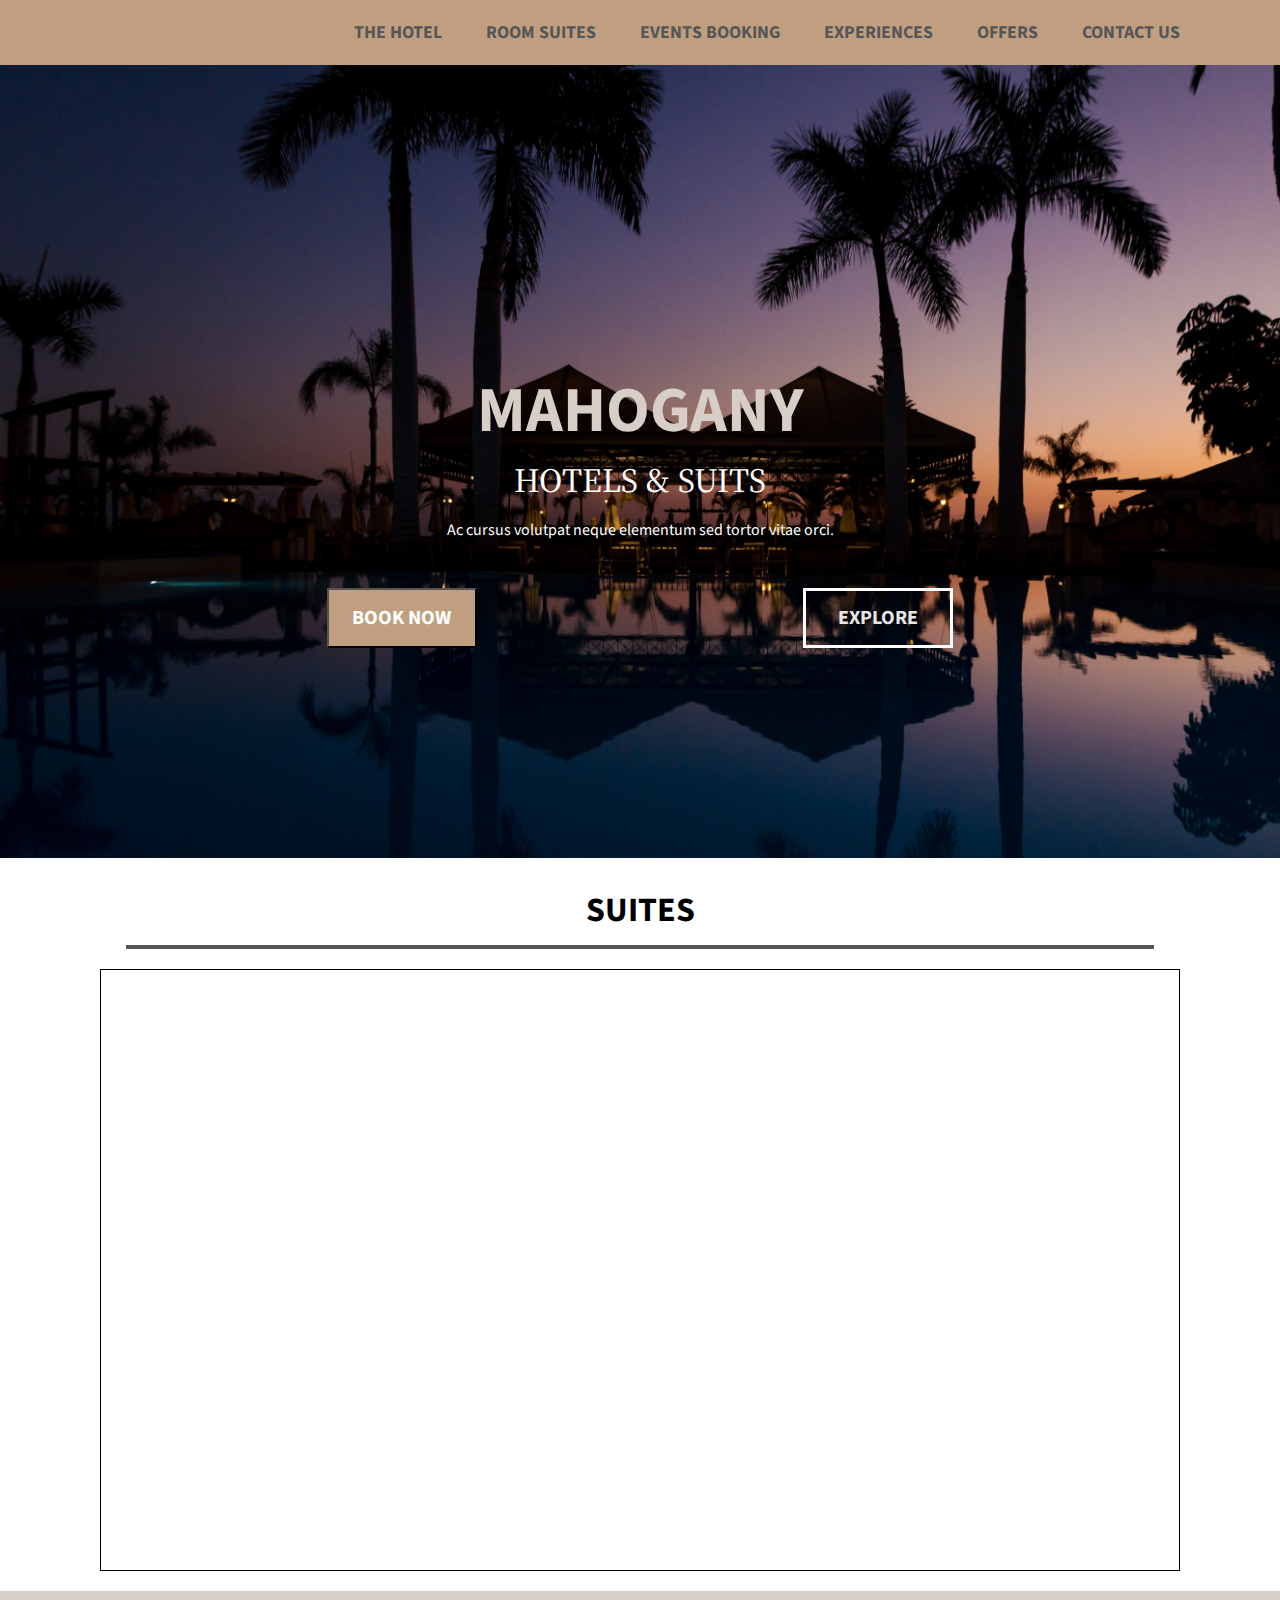
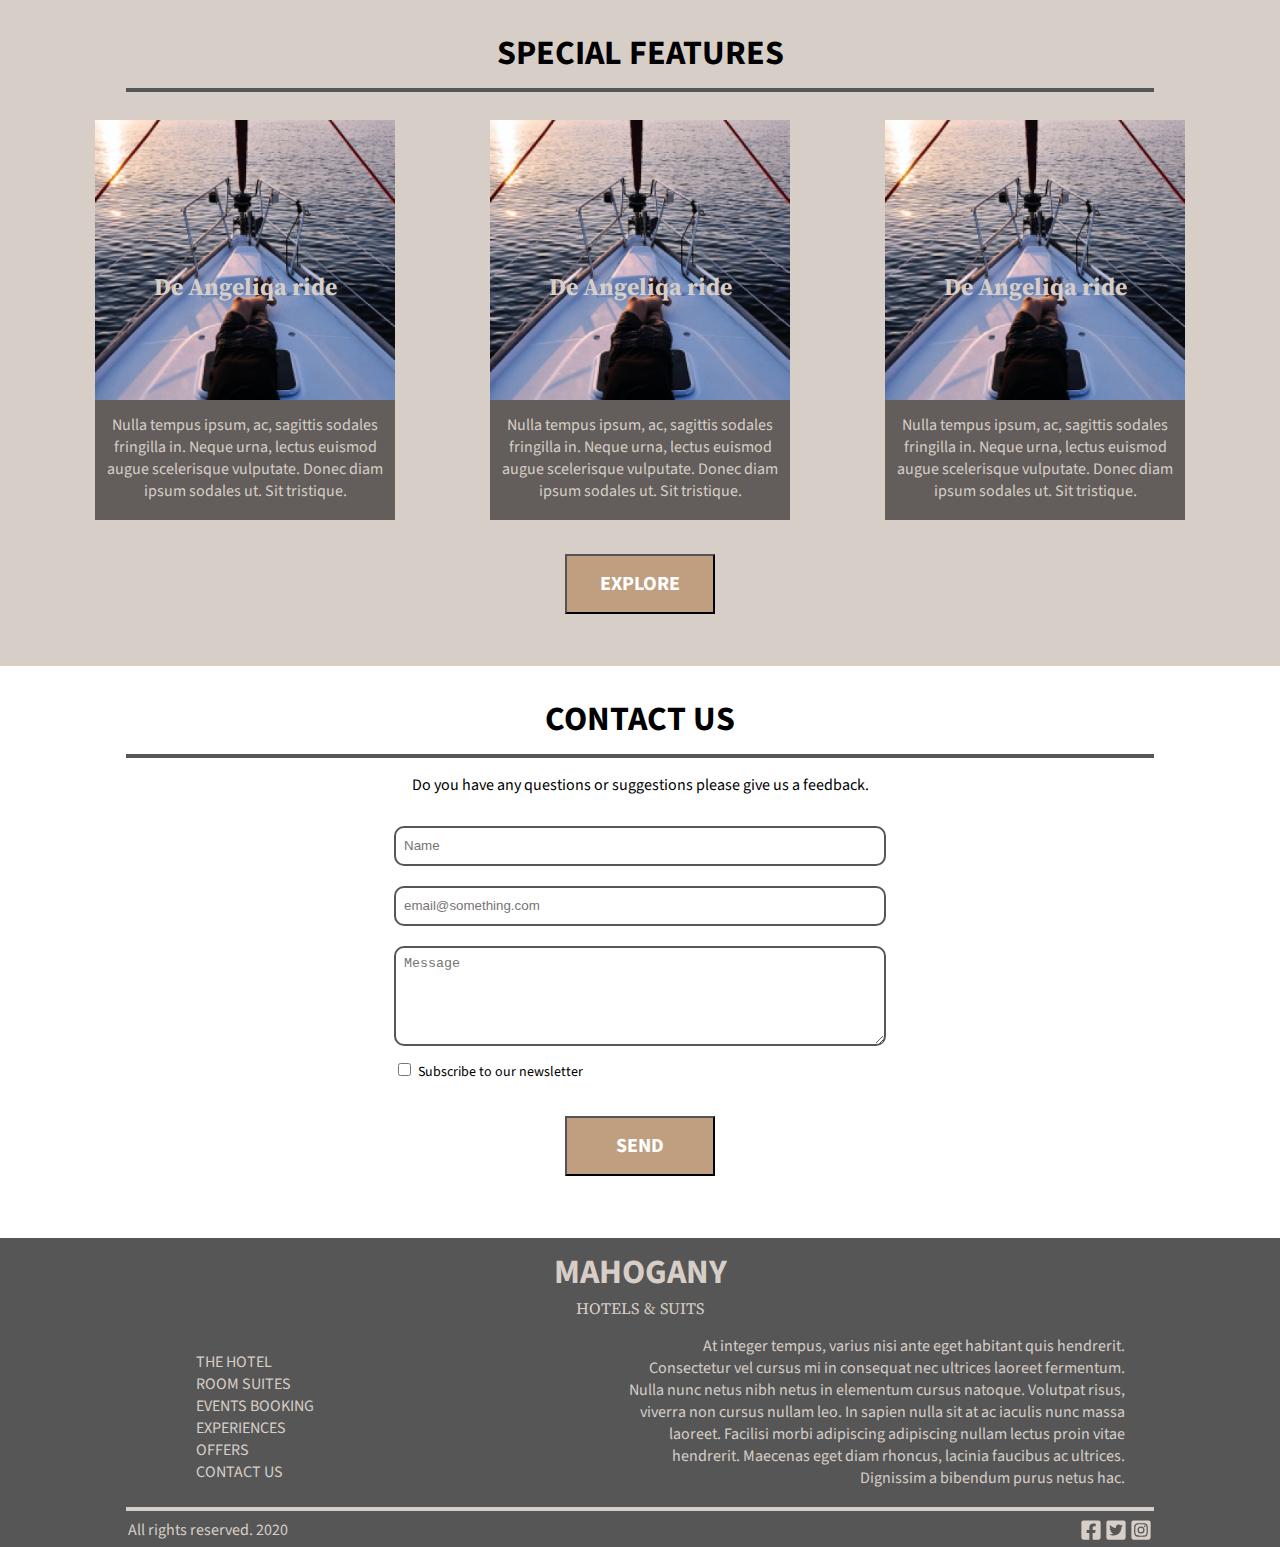
==== index.html @ cde4f752 "files for hosting" ====
<!DOCTYPE html>
<html lang="en">

<head>
    <meta charset="UTF-8">
    <meta name="viewport" content="width=device-width, initial-scale=1.0">
    <title>Mahogany Hotels & Suites</title>
    <link rel="stylesheet" type="text/css" href="style.css">
    <script type="text/javascript" src="script.js"></script>
</head>

<body>
    <nav id="navbar">
        <ul>
            <li><a href="">THE HOTEL</a></li>
            <li><a href="">ROOM SUITES</a></li>
            <li><a href="">EVENTS BOOKING</a></li>
            <li><a href="">EXPERIENCES</a></li>
            <li><a href="">OFFERS</a></li>
            <li><a href="">CONTACT US</a></li>
        </ul>
    </nav>
    <div class="homebackground">
        <!--<mg class="homebackground" src="images\Bgd.png">-->
        <h1 class="hotelname">MAHOGANY</h1>
        <p class="subname">HOTELS & SUITS</p>
        <p class="intro">Ac cursus volutpat neque elementum sed tortor vitae orci.</p>
        <div class="bookbtn"><button id="bknow" type="button">BOOK NOW</button><button id="explore"
                type="button">EXPLORE</button></div>
    </div>
    <h2 class="suites">SUITES</h2>
    <hr>
    <div class="carousel">
        <img class="slider" name="slide" />
    </div>
    <div class="feat">
        <h2 class="suites">SPECIAL FEATURES</h2>
        <hr>
        <div class="specialfeat">
            <div class="specialfeatchild">
                <h3>De Angeliqa ride</h3><img src="images\Cusine.png"><span>Nulla tempus ipsum, ac, sagittis sodales
                    fringilla in. Neque urna, lectus euismod augue scelerisque vulputate. Donec diam ipsum sodales ut.
                    Sit tristique.</span>
            </div>
            <div class="specialfeatchild">
                <h3>De Angeliqa ride</h3><img src="images\Cusine.png"><span>Nulla tempus ipsum, ac, sagittis sodales
                    fringilla in. Neque urna, lectus euismod augue scelerisque vulputate. Donec diam ipsum sodales ut.
                    Sit tristique.</span>
            </div>
            <div class="specialfeatchild">
                <h3>De Angeliqa ride</h3><img src="images\Cusine.png"><span>Nulla tempus ipsum, ac, sagittis sodales
                    fringilla in. Neque urna, lectus euismod augue scelerisque vulputate. Donec diam ipsum sodales ut.
                    Sit tristique.</span>
            </div>
        </div>
        <button id="bknow" type="button">EXPLORE</button>
    </div>
    <h2 class="suites">CONTACT US</h2>
    <hr>
    <p class="contactintro">Do you have any questions or suggestions please give us a feedback.</p>

    <div class="formcontainer">
        <form action="" method="POST">
            <div>
                <input type="text" class="inputstyle" id="name" name="name" placeholder="Name">
            </div>
            <div>
                <input type="email" class="inputstyle" id="useremail" name="useremail"
                    placeholder="email@something.com">
            </div>
            <div>
                <textarea rows="5" class="inputstyle" type="text" id="feedback" name="feedback" value=""
                    placeholder="Message"></textarea>
            </div>
            <input type="checkbox" id="subscribe" name="subscribe" value="">
            <label for="subscribe">Subscribe to our newsletter</label>
            <button id="bknow" type="button">SEND</button>
        </form>
    </div>
    <footer>
        <h2>MAHOGANY</h2>
        <p>HOTELS & SUITS</p>
        <div class="foot">
            <div class="dirlist">
                <ul>
                    <li><a href="">THE HOTEL</a></li>
                    <li><a href="">ROOM SUITES</a></li>
                    <li><a href="">EVENTS BOOKING</a></li>
                    <li><a href="">EXPERIENCES</a></li>
                    <li><a href="">OFFERS</a></li>
                    <li><a href="">CONTACT US</a></li>
                </ul>
            </div>
            <div class="summary"><span> At integer tempus, varius nisi ante eget habitant quis hendrerit. Consectetur
                    vel cursus mi in
                    consequat nec ultrices laoreet fermentum. Nulla nunc netus nibh netus in elementum cursus natoque.
                    Volutpat risus, viverra non cursus nullam leo. In sapien nulla sit at ac iaculis nunc massa laoreet.
                    Facilisi morbi adipiscing adipiscing nullam lectus proin vitae hendrerit. Maecenas eget diam
                    rhoncus, lacinia faucibus ac ultrices. Dignissim a bibendum purus netus hac.</span></div>
        </div>
        <hr>
        <div class="footerfoot">
            <div>
                <span>All rights reserved. 2020</span></div>
            <div class="socialsvg"><svg xmlns="http://www.w3.org/2000/svg" viewBox="0 0 448 512">
                    <path
                        d="M400 32H48A48 48 0 0 0 0 80v352a48 48 0 0 0 48 48h137.25V327.69h-63V256h63v-54.64c0-62.15 37-96.48 93.67-96.48 27.14 0 55.52 4.84 55.52 4.84v61h-31.27c-30.81 0-40.42 19.12-40.42 38.73V256h68.78l-11 71.69h-57.78V480H400a48 48 0 0 0 48-48V80a48 48 0 0 0-48-48z" />
                </svg>
                <svg xmlns="http://www.w3.org/2000/svg" viewBox="0 0 448 512">
                    <path
                        d="M400 32H48C21.5 32 0 53.5 0 80v352c0 26.5 21.5 48 48 48h352c26.5 0 48-21.5 48-48V80c0-26.5-21.5-48-48-48zm-48.9 158.8c.2 2.8.2 5.7.2 8.5 0 86.7-66 186.6-186.6 186.6-37.2 0-71.7-10.8-100.7-29.4 5.3.6 10.4.8 15.8.8 30.7 0 58.9-10.4 81.4-28-28.8-.6-53-19.5-61.3-45.5 10.1 1.5 19.2 1.5 29.6-1.2-30-6.1-52.5-32.5-52.5-64.4v-.8c8.7 4.9 18.9 7.9 29.6 8.3a65.447 65.447 0 0 1-29.2-54.6c0-12.2 3.2-23.4 8.9-33.1 32.3 39.8 80.8 65.8 135.2 68.6-9.3-44.5 24-80.6 64-80.6 18.9 0 35.9 7.9 47.9 20.7 14.8-2.8 29-8.3 41.6-15.8-4.9 15.2-15.2 28-28.8 36.1 13.2-1.4 26-5.1 37.8-10.2-8.9 13.1-20.1 24.7-32.9 34z" />
                </svg>
                <svg id="igicon" xmlns="http://www.w3.org/2000/svg" viewBox="0 0 448 512">
                    <path
                        d="M224,202.66A53.34,53.34,0,1,0,277.36,256,53.38,53.38,0,0,0,224,202.66Zm124.71-41a54,54,0,0,0-30.41-30.41c-21-8.29-71-6.43-94.3-6.43s-73.25-1.93-94.31,6.43a54,54,0,0,0-30.41,30.41c-8.28,21-6.43,71.05-6.43,94.33S91,329.26,99.32,350.33a54,54,0,0,0,30.41,30.41c21,8.29,71,6.43,94.31,6.43s73.24,1.93,94.3-6.43a54,54,0,0,0,30.41-30.41c8.35-21,6.43-71.05,6.43-94.33S357.1,182.74,348.75,161.67ZM224,338a82,82,0,1,1,82-82A81.9,81.9,0,0,1,224,338Zm85.38-148.3a19.14,19.14,0,1,1,19.13-19.14A19.1,19.1,0,0,1,309.42,189.74ZM400,32H48A48,48,0,0,0,0,80V432a48,48,0,0,0,48,48H400a48,48,0,0,0,48-48V80A48,48,0,0,0,400,32ZM382.88,322c-1.29,25.63-7.14,48.34-25.85,67s-41.4,24.63-67,25.85c-26.41,1.49-105.59,1.49-132,0-25.63-1.29-48.26-7.15-67-25.85s-24.63-41.42-25.85-67c-1.49-26.42-1.49-105.61,0-132,1.29-25.63,7.07-48.34,25.85-67s41.47-24.56,67-25.78c26.41-1.49,105.59-1.49,132,0,25.63,1.29,48.33,7.15,67,25.85s24.63,41.42,25.85,67.05C384.37,216.44,384.37,295.56,382.88,322Z" />
                </svg></div>
        </div>
    </footer>
</body>

</html>
---- style.css ----
@import url('https://fonts.googleapis.com/css2?family=Source+Sans+Pro:wght@400;700&family=Source+Serif+Pro:wght@400;700&display=swap');

body {
    margin: 0;
   
}

#navbar {
background-color: #C09F80;
position: sticky;
width: 100%;
}

#navbar ul {
display: flex;
justify-content: flex-end;
margin: 0px; 
list-style-type: none;
padding: 20px 78px;
}



#navbar ul li {
   padding: 0px 22px;
}

#navbar ul a {
    text-decoration: none;
    color: #565656;
    font-family: Source Sans Pro;
    font-weight: bold;
    font-size: 1.4vw;
    white-space: nowrap;
}

.homebackground {
    /*max-width: 100%;
    height: auto;*/
     background-image: url(images/Bgd.png);
    background-repeat: no-repeat;
    background-size: cover;
    padding-top: 257px;
    padding-bottom: 210px;
}

.hotelname {
    font-family: Source Sans Pro;
    font-weight: bold;
    font-size: 4em;
    color: #D7CEC7;
    text-align: center;
    margin-bottom: 0;
}

.subname {
    font-family: Source Serif Pro;
    font-weight: normal;
    font-size: 34px;
    color: #FFFFFF;
    text-align: center;
    margin: 0px;
}

.intro {
    font-family: Source Sans Pro;
    text-align: center;
    color: #FFFFFF;
    margin-bottom: 47px;
}

.bookbtn {
      margin: auto;
      display: flex;
      justify-content: space-evenly;
}

#bknow {
    height: 60px;
    width: 150px;
    font-family: Source Sans Pro;
    font-weight: bold;
    font-size: 20px;
    background: #C09F80;
    color: #FFFFFF;
}

  #explore {
    height: 60px;
    width: 150px;
    font-family: Source Sans Pro;
    font-weight: bold;
    font-size: 20px;
    border: 3px solid #FFFFFF;
    box-sizing: border-box;
    color: #E5E5E5;
    background: transparent;
}

.suites {
    font-family: Source Sans Pro;
    font-weight: bold;
    font-size: 34px;
    text-align: center;
    color: black;
    margin-bottom: 10px;
}

hr {
    border: 2px solid #565656;
    width: 80%;
}
/*implement later*/
.carousel {
    margin: 20px 100px;
    border: 1px solid black;
    height: 600px;
}

.slider {
    display: block;
    text-align: center;
    margin: auto;
   width: 1000px;
}
/*implement later*/

.specialfeat {
   padding-top: 20px;
   display: flex;
   justify-content: space-evenly;
   margin: 0 auto;
}

.specialfeatchild {
width: 300px;
height: 400px;
background: rgba(0, 0, 0, 0.54);
}

.feat {
    padding-top: 10px;
    background-color: #D7CEC7;
    padding-bottom: 18px;
}

.feat #bknow {
    display: block;
    margin: 34px auto;
}

.specialfeatchild img {
    width: 100%;
}

.specialfeatchild span {
    font-family: Source Sans Pro;
    color: #D7CEC7;
    text-align: center;
    padding:  10px;
    display: block;
}

.specialfeatchild h3 {
position: relative;
color: #D7CEC7;
font-family: Source Serif Pro;
font-weight: bold;
font-size: 24px;
text-align: center;
height: 0;
margin: 0;
top: 150px;
}

.contactintro {
    font-family: Source Sans Pro;
    text-align: center;
    color:black;
    margin-bottom: 20px;
}

.formcontainer {
    margin: auto;
    width: 492px;
    display: flex;
    flex-direction: column;
}

.formcontainer [for="subscribe"] {
    font-family: Source Sans Pro;
    color:black;
    margin-bottom: 47px;
    font-size: 14px;
}

.inputstyle {
    width: 100%;
    height: 40px;
    border: 2px solid #565656;
    box-sizing: border-box;
    border-radius: 10px;
    margin: 10px 0px;
    padding: 8px;
}

#feedback {
    height: 100px;
}

#subscribe {
    display: inline;
}

.formcontainer #bknow {
    display: block;
    margin: 34px auto;
}

footer {
    background-color: #565656;
    color: #D7CEC7;
    font-family: Source Sans Pro;
}

footer h2 {
    font-size: 34px;
    text-align: center;
    margin-bottom: 0;
    padding-top: 10px;
}

footer p {
    text-align: center;
    margin-top: 0;
    font-family: Source Serif Pro;
}

footer ul a {
    text-decoration: none;
    font-family: Source Sans Pro;
    color: #D7CEC7;
}
footer ul {
    list-style-type: none;
}

footer hr {
    border: 2px solid #D7CEC7;
    width: 80%;
}

.foot {
    display: flex;
    justify-content: space-around;
}

.summary {
    width: 500px;
    text-align: right;
}

svg {
    width: 22px;
    height: 22px;
    fill: #D7CEC7;
    display: inline-block;
}
 #igicon {
     fill: 
}

.footerfoot {
    display: flex;
    justify-content: space-between;
    width: 80%;
margin: auto;
}

@media screen and (max-width:750px) {
    #navbar ul {
        display: flex;
        justify-content: center;
        padding: 20px 58px ;
        }
        #navbar ul a {
        font-size: 1.8vw;
        }
        #navbar ul li {
            padding: 0px 14px;
        }
        .formcontainer {
            width: 70vw;
        }
        .contactintro {
            width: 80%;
            margin: auto;
        }
}

@media screen and (max-width:1000px) {
.specialfeat {
            flex-wrap: wrap;
        }
        .specialfeatchild {
margin-top: 20px;
        }
        
}
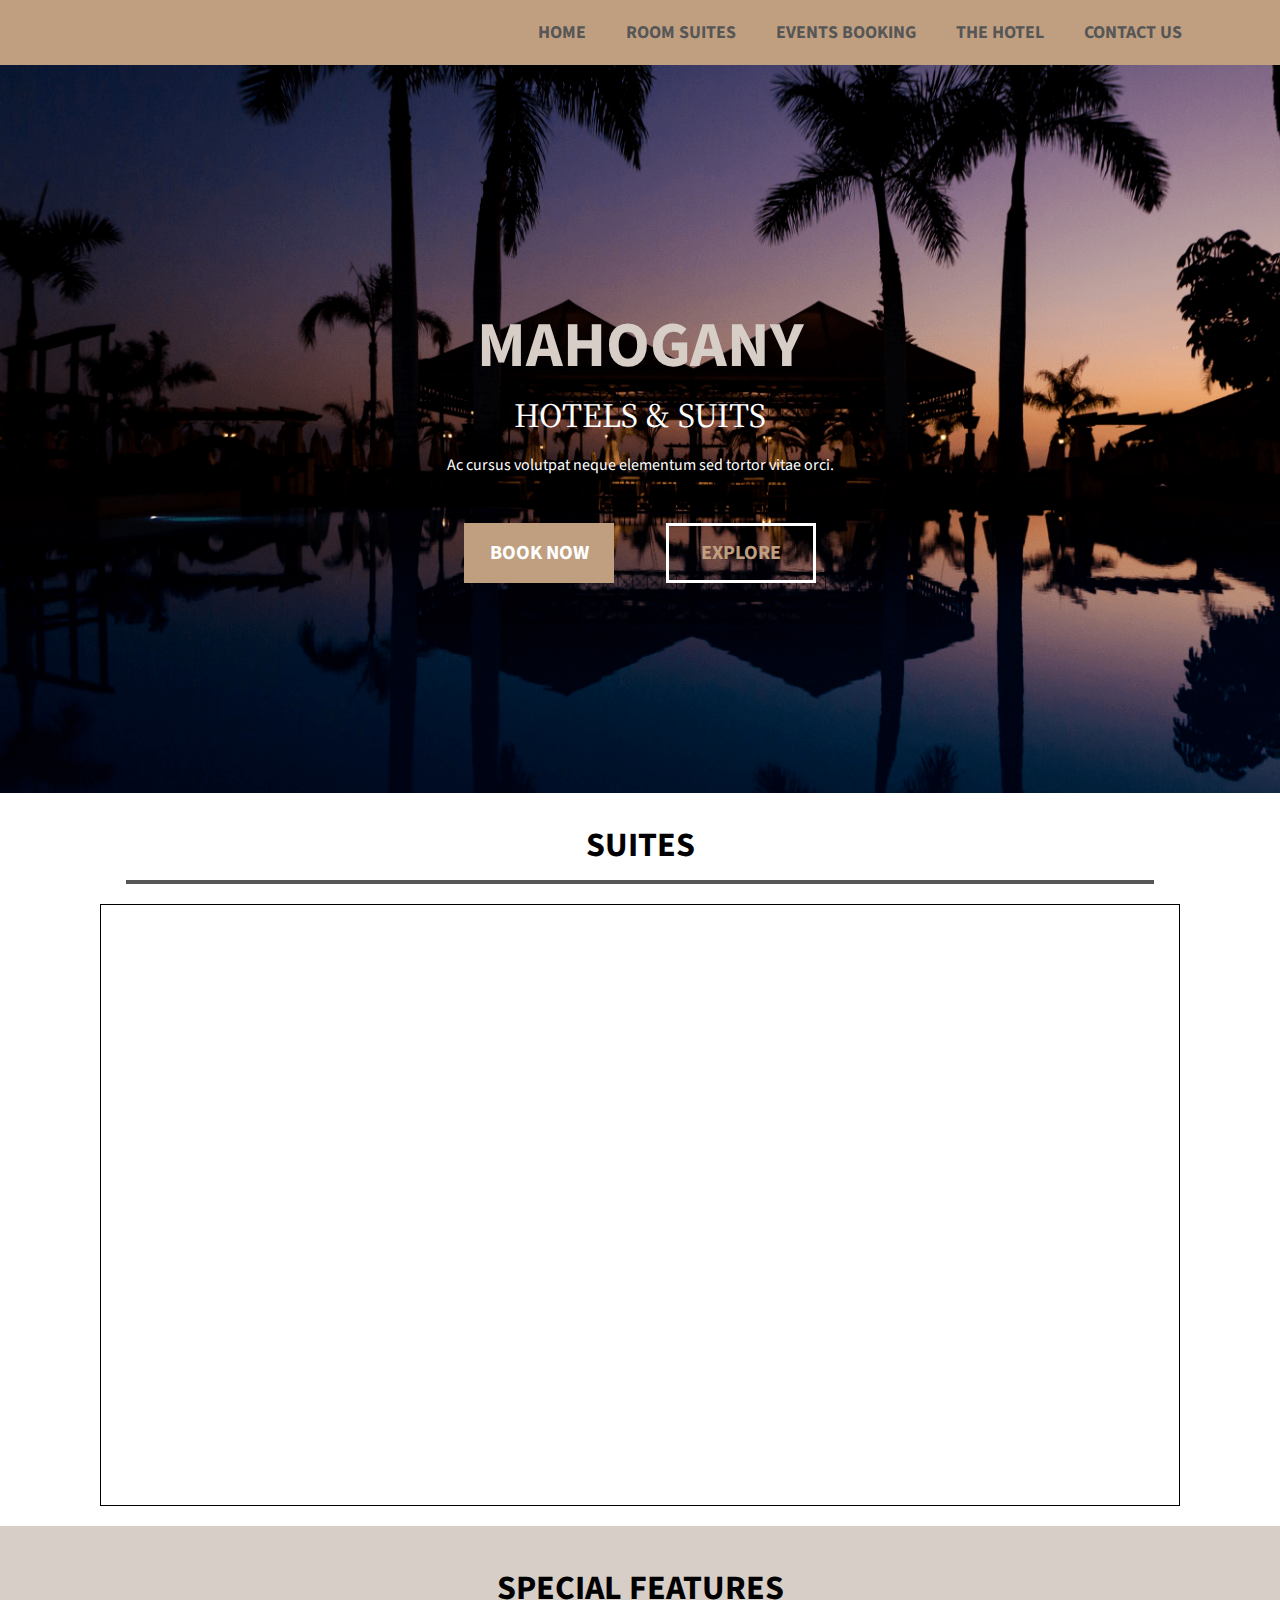
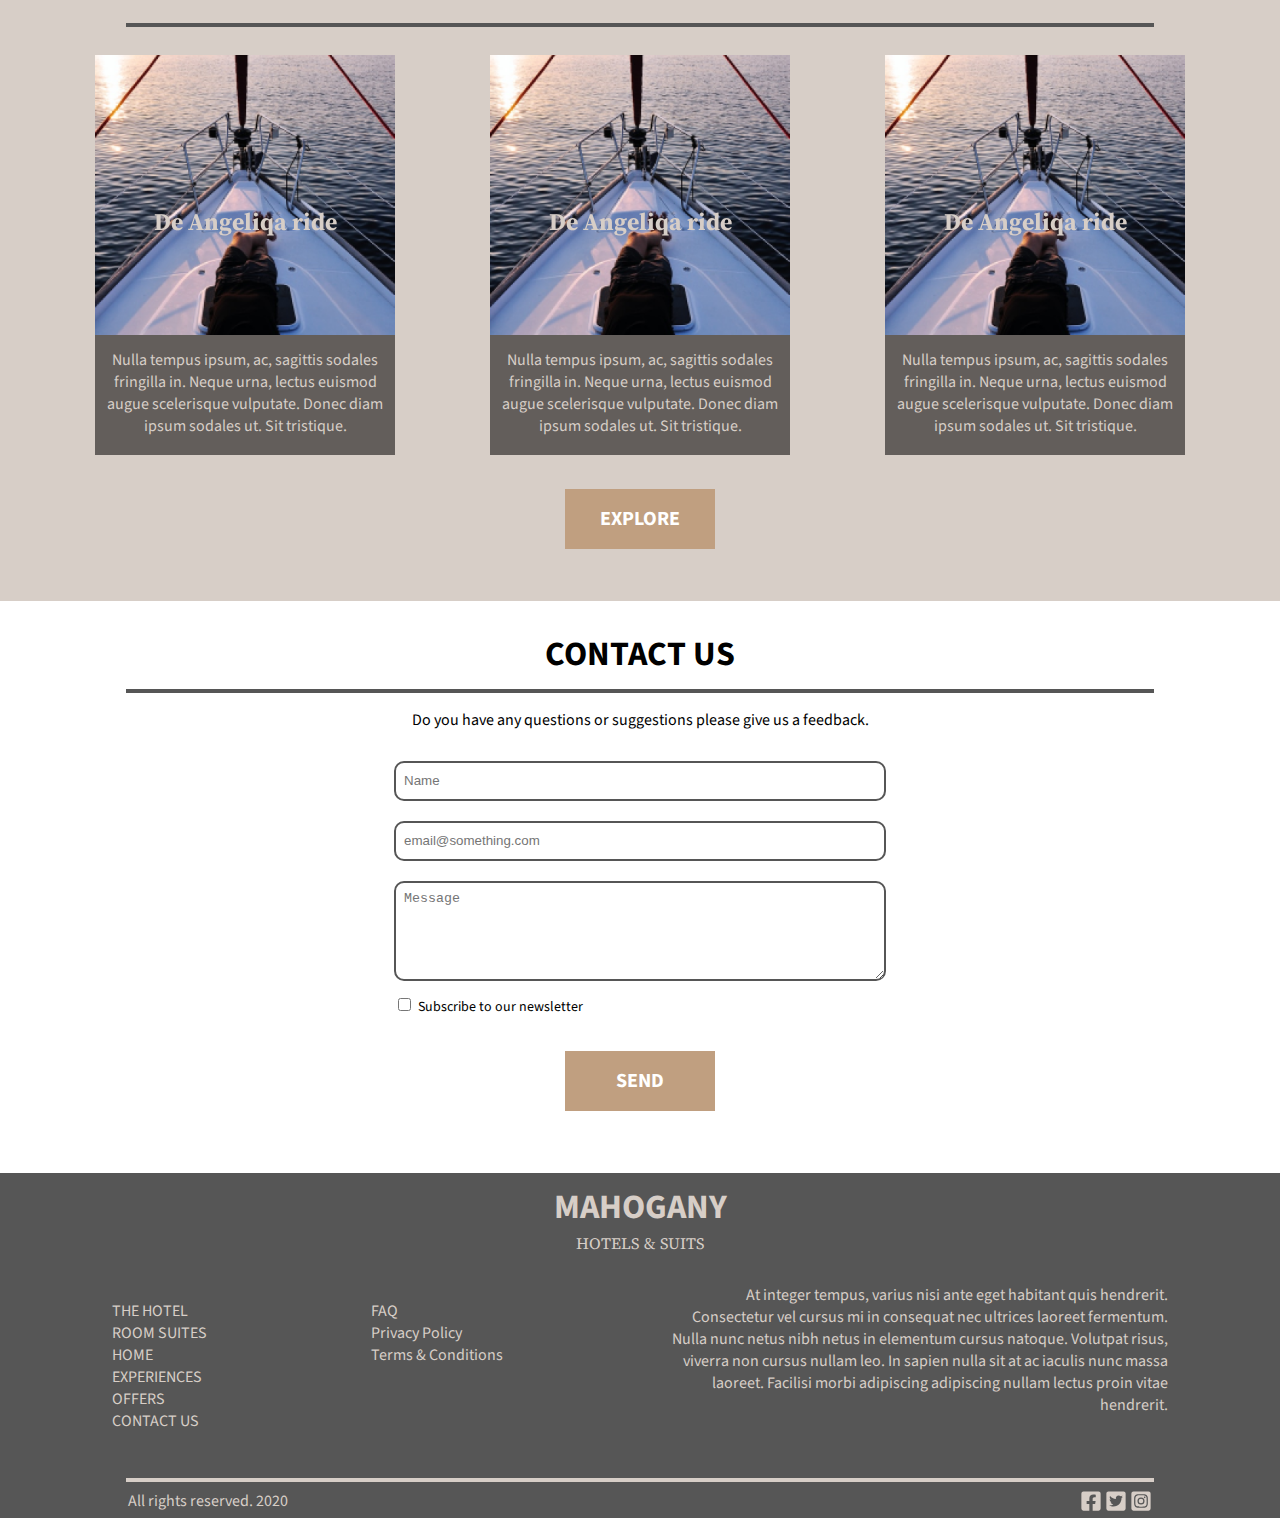
==== commit c2f29d02: "Updates to hotel" ====
--- a/index.html
+++ b/index.html
@@ -11,15 +11,31 @@
 
 <body>
     <nav id="navbar">
+        <input checked type="checkbox" id="check">
         <ul>
-            <li><a href="">THE HOTEL</a></li>
+            <li><a href="index.html">HOME</a></li>
             <li><a href="">ROOM SUITES</a></li>
             <li><a href="">EVENTS BOOKING</a></li>
-            <li><a href="">EXPERIENCES</a></li>
-            <li><a href="">OFFERS</a></li>
+
+            <li><a href="the-hotel.html">THE HOTEL</a></li>
             <li><a href="">CONTACT US</a></li>
         </ul>
     </nav>
+    <label for="check" class="checkbtn">
+        <?xml version="1.0" ?>
+        <!DOCTYPE svg PUBLIC '-//W3C//DTD SVG 1.1//EN' 'http://www.w3.org/Graphics/SVG/1.1/DTD/svg11.dtd'><svg
+            enable-background="new 0 0 26 26" class="checkbtn" id="" version="1.1" viewBox="0 0 26 26"
+            xml:space="preserve" xmlns="http://www.w3.org/2000/svg" xmlns:xlink="http://www.w3.org/1999/xlink">
+            <g>
+                <path
+                    d="M24.25,12.25H1.75C1.3359375,12.25,1,12.5859375,1,13s0.3359375,0.75,0.75,0.75h22.5   c0.4140625,0,0.75-0.3359375,0.75-0.75S24.6640625,12.25,24.25,12.25z" />
+                <path
+                    d="M1.75,7.75h22.5C24.6640625,7.75,25,7.4140625,25,7s-0.3359375-0.75-0.75-0.75H1.75   C1.3359375,6.25,1,6.5859375,1,7S1.3359375,7.75,1.75,7.75z" />
+                <path
+                    d="M24.25,18.25H1.75C1.3359375,18.25,1,18.5859375,1,19s0.3359375,0.75,0.75,0.75h22.5   c0.4140625,0,0.75-0.3359375,0.75-0.75S24.6640625,18.25,24.25,18.25z" />
+            </g>
+        </svg>
+    </label>
     <div class="homebackground">
         <!--<mg class="homebackground" src="images\Bgd.png">-->
         <h1 class="hotelname">MAHOGANY</h1>
@@ -30,9 +46,11 @@
     </div>
     <h2 class="suites">SUITES</h2>
     <hr>
+    <!--Carousel-->
     <div class="carousel">
         <img class="slider" name="slide" />
     </div>
+    <!--Carousel-->
     <div class="feat">
         <h2 class="suites">SPECIAL FEATURES</h2>
         <hr>
@@ -83,22 +101,28 @@
         <div class="foot">
             <div class="dirlist">
                 <ul>
-                    <li><a href="">THE HOTEL</a></li>
+                    <li><a href="the-hotel.html">THE HOTEL</a></li>
                     <li><a href="">ROOM SUITES</a></li>
-                    <li><a href="">EVENTS BOOKING</a></li>
+                    <li><a href="#">HOME</a></li>
                     <li><a href="">EXPERIENCES</a></li>
                     <li><a href="">OFFERS</a></li>
                     <li><a href="">CONTACT US</a></li>
+                </ul>
+            </div>
+            <div class="dirlist">
+                <ul>
+                    <li><a href="">FAQ</a></li>
+                    <li><a href="">Privacy Policy</a></li>
+                    <li><a href="">Terms & Conditions</a></li>
                 </ul>
             </div>
             <div class="summary"><span> At integer tempus, varius nisi ante eget habitant quis hendrerit. Consectetur
                     vel cursus mi in
                     consequat nec ultrices laoreet fermentum. Nulla nunc netus nibh netus in elementum cursus natoque.
                     Volutpat risus, viverra non cursus nullam leo. In sapien nulla sit at ac iaculis nunc massa laoreet.
-                    Facilisi morbi adipiscing adipiscing nullam lectus proin vitae hendrerit. Maecenas eget diam
-                    rhoncus, lacinia faucibus ac ultrices. Dignissim a bibendum purus netus hac.</span></div>
+                    Facilisi morbi adipiscing adipiscing nullam lectus proin vitae hendrerit.</span></div>
         </div>
-        <hr>
+        <hr class="hrlight">
         <div class="footerfoot">
             <div>
                 <span>All rights reserved. 2020</span></div>
--- a/style.css
+++ b/style.css
@@ -5,9 +5,11 @@
    
 }
 
+/*landing page*/
+
 #navbar {
 background-color: #C09F80;
-position: sticky;
+position: fixed;
 width: 100%;
 }
 
@@ -19,12 +21,6 @@
 padding: 20px 78px;
 }
 
-
-
-#navbar ul li {
-   padding: 0px 22px;
-}
-
 #navbar ul a {
     text-decoration: none;
     color: #565656;
@@ -32,12 +28,18 @@
     font-weight: bold;
     font-size: 1.4vw;
     white-space: nowrap;
+    padding: 20px;
+}
+
+#navbar ul a:hover {
+    background-color: #FFFFFF;
+    color: #C09F80;
 }
 
 .homebackground {
     /*max-width: 100%;
     height: auto;*/
-     background-image: url(images/Bgd.png);
+     background-image: url(images/Bgdd.png);
     background-repeat: no-repeat;
     background-size: cover;
     padding-top: 257px;
@@ -72,7 +74,8 @@
 .bookbtn {
       margin: auto;
       display: flex;
-      justify-content: space-evenly;
+      justify-content: center;
+      
 }
 
 #bknow {
@@ -83,7 +86,14 @@
     font-size: 20px;
     background: #C09F80;
     color: #FFFFFF;
-}
+    margin-right: 2%;
+    border: none;
+}
+
+#bknow:hover {
+    background-color: #FFFFFF;
+    color: #C09F80;
+    }
 
   #explore {
     height: 60px;
@@ -92,10 +102,17 @@
     font-weight: bold;
     font-size: 20px;
     border: 3px solid #FFFFFF;
-    box-sizing: border-box;
-    color: #E5E5E5;
+    
+    color: #C09F80;
     background: transparent;
-}
+    margin-left: 2%;
+}
+
+#explore:hover {
+    background-color: #FFFFFF;
+    color: #C09F80;
+    }
+
 
 .suites {
     font-family: Source Sans Pro;
@@ -243,9 +260,10 @@
 }
 footer ul {
     list-style-type: none;
-}
-
-footer hr {
+    padding: 0px;
+}
+
+.hrlight {
     border: 2px solid #D7CEC7;
     width: 80%;
 }
@@ -253,6 +271,7 @@
 .foot {
     display: flex;
     justify-content: space-around;
+    margin: 30px;
 }
 
 .summary {
@@ -266,9 +285,6 @@
     fill: #D7CEC7;
     display: inline-block;
 }
- #igicon {
-     fill: 
-}
 
 .footerfoot {
     display: flex;
@@ -276,7 +292,12 @@
     width: 80%;
 margin: auto;
 }
-
+#check {
+            display: none;
+        }
+.checkbtn {
+    display: none;
+}
 @media screen and (max-width:750px) {
     #navbar ul {
         display: flex;
@@ -284,7 +305,8 @@
         padding: 20px 58px ;
         }
         #navbar ul a {
-        font-size: 1.8vw;
+        font-size: 16px;
+        padding: 5px;
         }
         #navbar ul li {
             padding: 0px 14px;
@@ -296,6 +318,34 @@
             width: 80%;
             margin: auto;
         }
+        .checkbtn {
+            width: 30px;
+            height: 30px;
+            fill: #D7CEC7;
+            position: relative;        
+            cursor: pointer;
+            margin-top: 7px;
+            margin-right: 7px;
+            display: initial;
+            right: 10px;
+            position: fixed;
+        }
+        #check:checked ~ ul {                 
+            display: none;    
+            transition: all .5s ease;
+        }
+        #navbar ul {    
+    
+            align-items: center;
+            flex-direction: column;
+            
+        }
+        #navbar li  {
+            margin: 5px;
+        }
+        .summary {
+            display: none;
+        }
 }
 
 @media screen and (max-width:1000px) {
@@ -306,4 +356,39 @@
 margin-top: 20px;
         }
         
+}
+
+/*landing page*/
+
+/*the hotel*/
+.about {
+    background-color: #565656;
+    margin-bottom: 40px;
+}
+
+.about h1 {
+    margin-top: 0;
+    padding-top: 80px;
+    font-size: 34px;
+}
+
+.about .specialfeat {
+    margin: auto 100px;
+}
+
+.about .specialfeat span {
+    width:  500px;
+    color: #D7CEC7;
+    font-family: Source Sans Pro;
+    text-align: justify;
+}
+
+@media screen and (max-width:750px) {
+    .about .specialfeat span {
+        width:  80%;
+        margin-top: 20px;
+    }
+    .about .specialfeat {
+        margin: auto ;
+    }
 }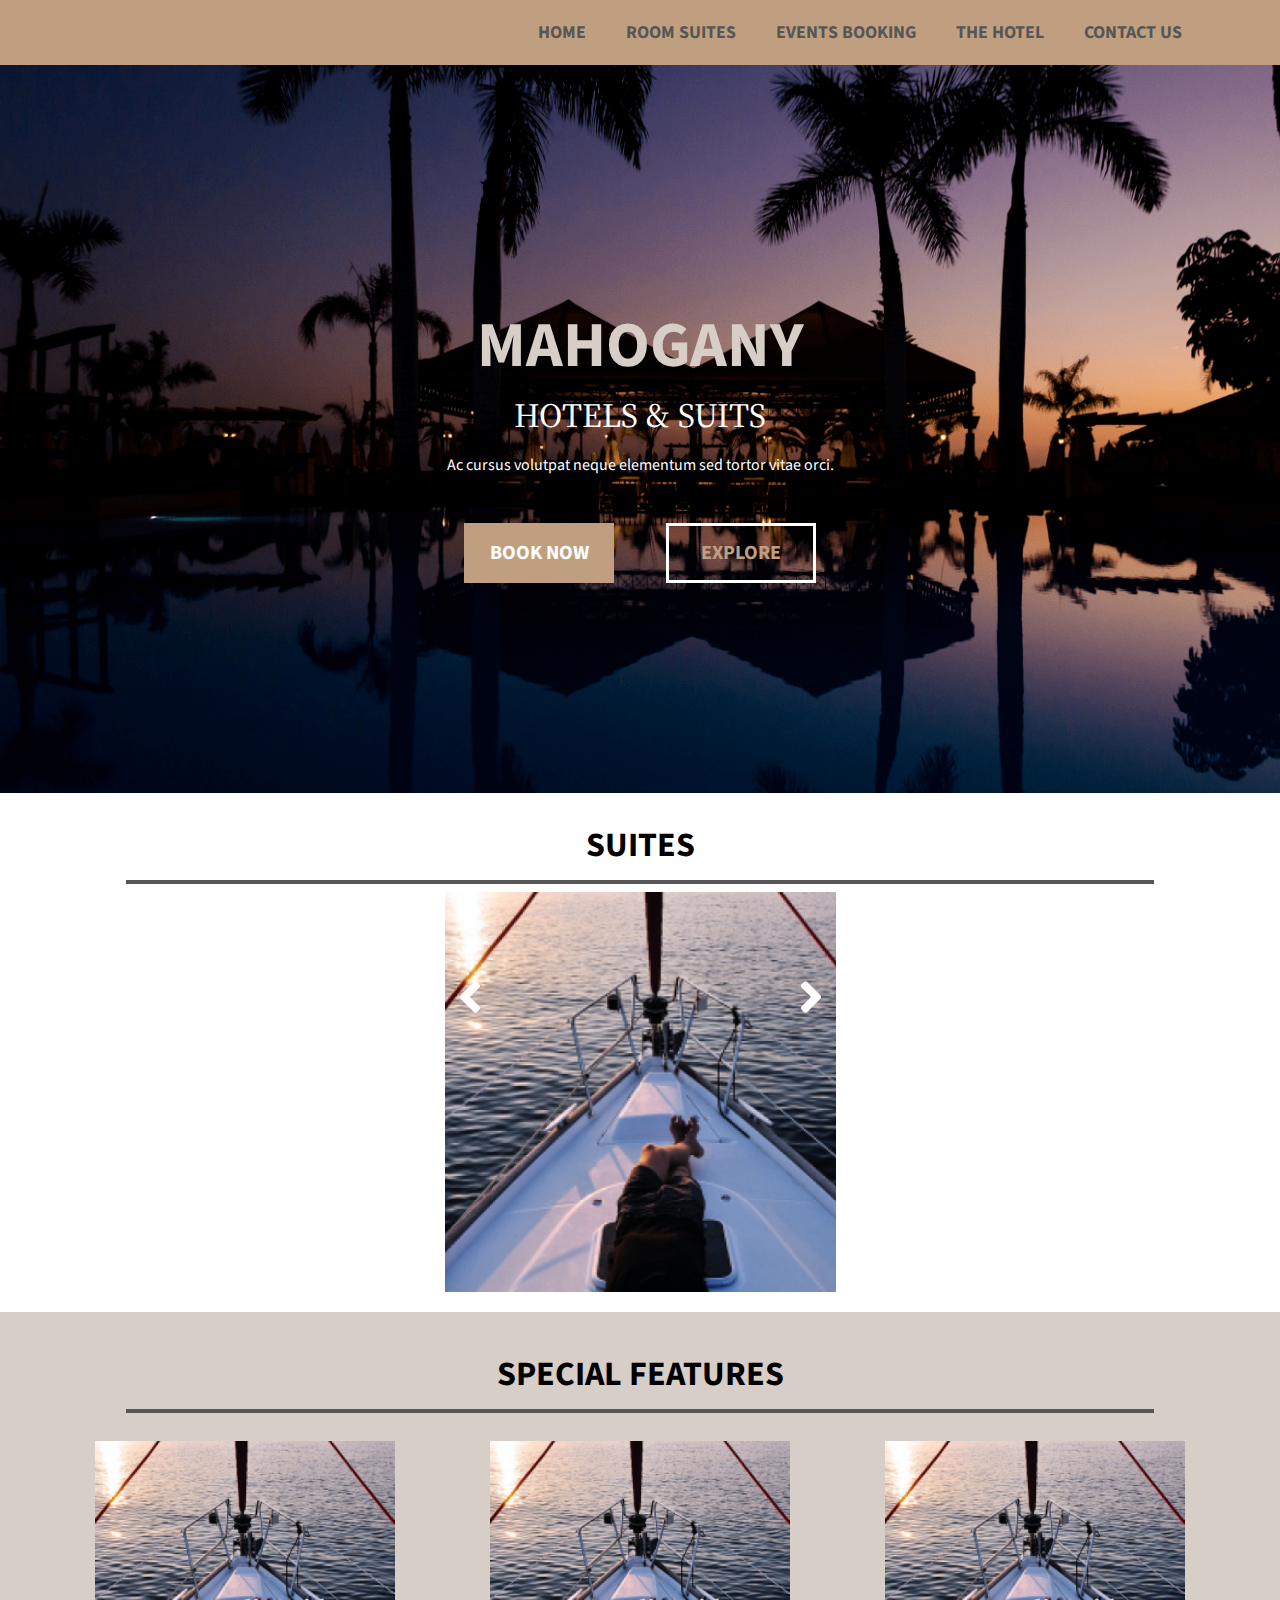
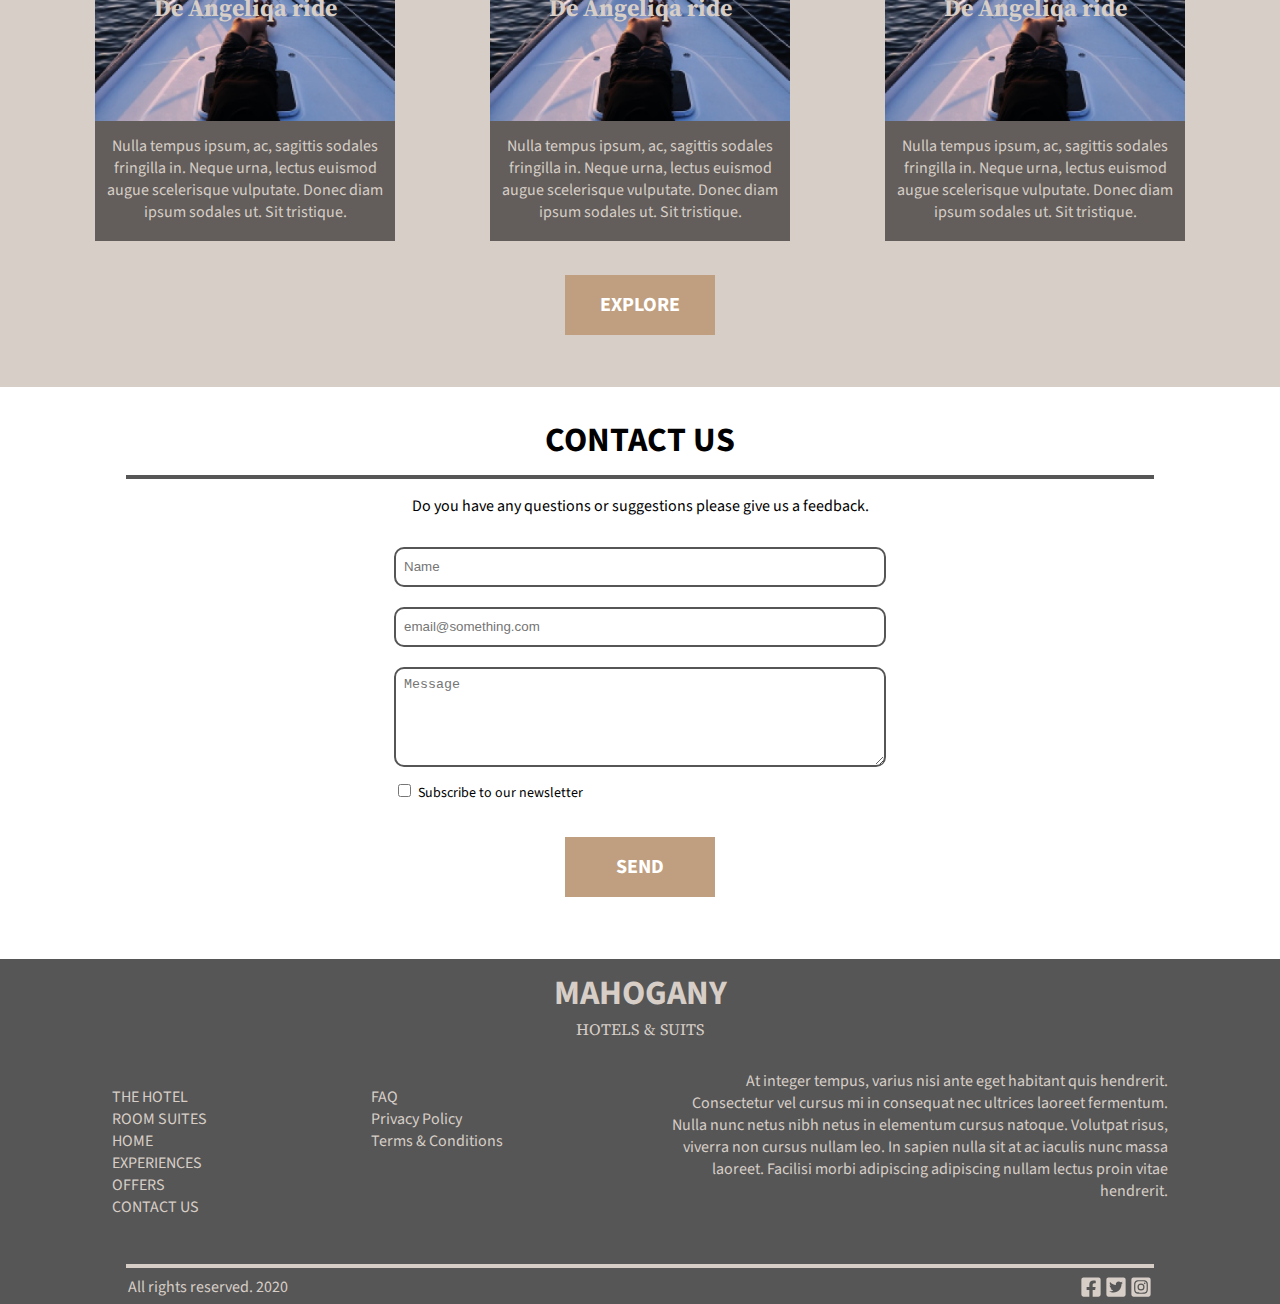
==== commit cef1a372: "implemented carousel" ====
--- a/index.html
+++ b/index.html
@@ -6,7 +6,7 @@
     <meta name="viewport" content="width=device-width, initial-scale=1.0">
     <title>Mahogany Hotels & Suites</title>
     <link rel="stylesheet" type="text/css" href="style.css">
-    <script type="text/javascript" src="script.js"></script>
+    <script src="script.js" defer></script>
 </head>
 
 <body>
@@ -22,10 +22,9 @@
         </ul>
     </nav>
     <label for="check" class="checkbtn">
-        <?xml version="1.0" ?>
-        <!DOCTYPE svg PUBLIC '-//W3C//DTD SVG 1.1//EN' 'http://www.w3.org/Graphics/SVG/1.1/DTD/svg11.dtd'><svg
-            enable-background="new 0 0 26 26" class="checkbtn" id="" version="1.1" viewBox="0 0 26 26"
-            xml:space="preserve" xmlns="http://www.w3.org/2000/svg" xmlns:xlink="http://www.w3.org/1999/xlink">
+
+        <svg enable-background="new 0 0 26 26" class="checkbtn" version="1.1" viewBox="0 0 26 26" xml:space="preserve"
+            xmlns="http://www.w3.org/2000/svg" xmlns:xlink="http://www.w3.org/1999/xlink">
             <g>
                 <path
                     d="M24.25,12.25H1.75C1.3359375,12.25,1,12.5859375,1,13s0.3359375,0.75,0.75,0.75h22.5   c0.4140625,0,0.75-0.3359375,0.75-0.75S24.6640625,12.25,24.25,12.25z" />
@@ -47,8 +46,22 @@
     <h2 class="suites">SUITES</h2>
     <hr>
     <!--Carousel-->
-    <div class="carousel">
-        <img class="slider" name="slide" />
+    <div class="carousel-container">
+        <svg id="prevbtn" xmlns="http://www.w3.org/2000/svg" viewBox="0 0 256 512">
+            <path
+                d="M31.7 239l136-136c9.4-9.4 24.6-9.4 33.9 0l22.6 22.6c9.4 9.4 9.4 24.6 0 33.9L127.9 256l96.4 96.4c9.4 9.4 9.4 24.6 0 33.9L201.7 409c-9.4 9.4-24.6 9.4-33.9 0l-136-136c-9.5-9.4-9.5-24.6-.1-34z" />
+        </svg>
+        <div class="carousel-slide">
+            <img id="lastClone" src="images/Rectangle 31.png" alt="street" />
+            <img src="images/Cusine.png" alt="man on boat" />
+            <img width="416px" src="images/Rectangle 14.png" alt="room" />
+            <img src="images/Rectangle 31.png" alt="street" />
+            <img id="firstClone" src="images/Cusine.png" alt="man on boat" />
+        </div>
+        <svg id="nextbtn" xmlns="http://www.w3.org/2000/svg" viewBox="0 0 256 512">
+            <path
+                d="M224.3 273l-136 136c-9.4 9.4-24.6 9.4-33.9 0l-22.6-22.6c-9.4-9.4-9.4-24.6 0-33.9l96.4-96.4-96.4-96.4c-9.4-9.4-9.4-24.6 0-33.9L54.3 103c9.4-9.4 24.6-9.4 33.9 0l136 136c9.5 9.4 9.5 24.6.1 34z" />
+        </svg>
     </div>
     <!--Carousel-->
     <div class="feat">
@@ -78,7 +91,7 @@
     <p class="contactintro">Do you have any questions or suggestions please give us a feedback.</p>
 
     <div class="formcontainer">
-        <form action="" method="POST">
+        <form method="POST">
             <div>
                 <input type="text" class="inputstyle" id="name" name="name" placeholder="Name">
             </div>
@@ -87,8 +100,7 @@
                     placeholder="email@something.com">
             </div>
             <div>
-                <textarea rows="5" class="inputstyle" type="text" id="feedback" name="feedback" value=""
-                    placeholder="Message"></textarea>
+                <textarea rows="5" class="inputstyle" id="feedback" name="feedback" placeholder="Message"></textarea>
             </div>
             <input type="checkbox" id="subscribe" name="subscribe" value="">
             <label for="subscribe">Subscribe to our newsletter</label>
--- a/style.css
+++ b/style.css
@@ -11,6 +11,7 @@
 background-color: #C09F80;
 position: fixed;
 width: 100%;
+z-index: 2;
 }
 
 #navbar ul {
@@ -128,17 +129,39 @@
     width: 80%;
 }
 /*implement later*/
-.carousel {
-    margin: 20px 100px;
-    border: 1px solid black;
-    height: 600px;
-}
-
-.slider {
-    display: block;
-    text-align: center;
+.carousel-container {
+    width: 391px;
     margin: auto;
-   width: 1000px;
+    overflow: hidden;
+    position: relative;
+    margin-bottom: 20px;
+}
+
+.carousel-slide {
+    display: flex;
+    width: 100%;
+    height: 400px;
+}
+
+#prevbtn {
+  fill: white;
+  position: absolute; 
+  z-index: 1;
+  top: 20%;
+  width: 50px;
+  height: 50px;
+  cursor: pointer;
+}
+
+#nextbtn {
+    fill: white;
+  position: absolute; 
+  z-index: 1;
+  top: 20%;
+  width: 50px;
+  height: 50px;
+  cursor: pointer;
+  right: 0;
 }
 /*implement later*/
 
@@ -346,6 +369,10 @@
         .summary {
             display: none;
         }
+        .carousel-container {
+            width: 350px;
+          
+        }
 }
 
 @media screen and (max-width:1000px) {
